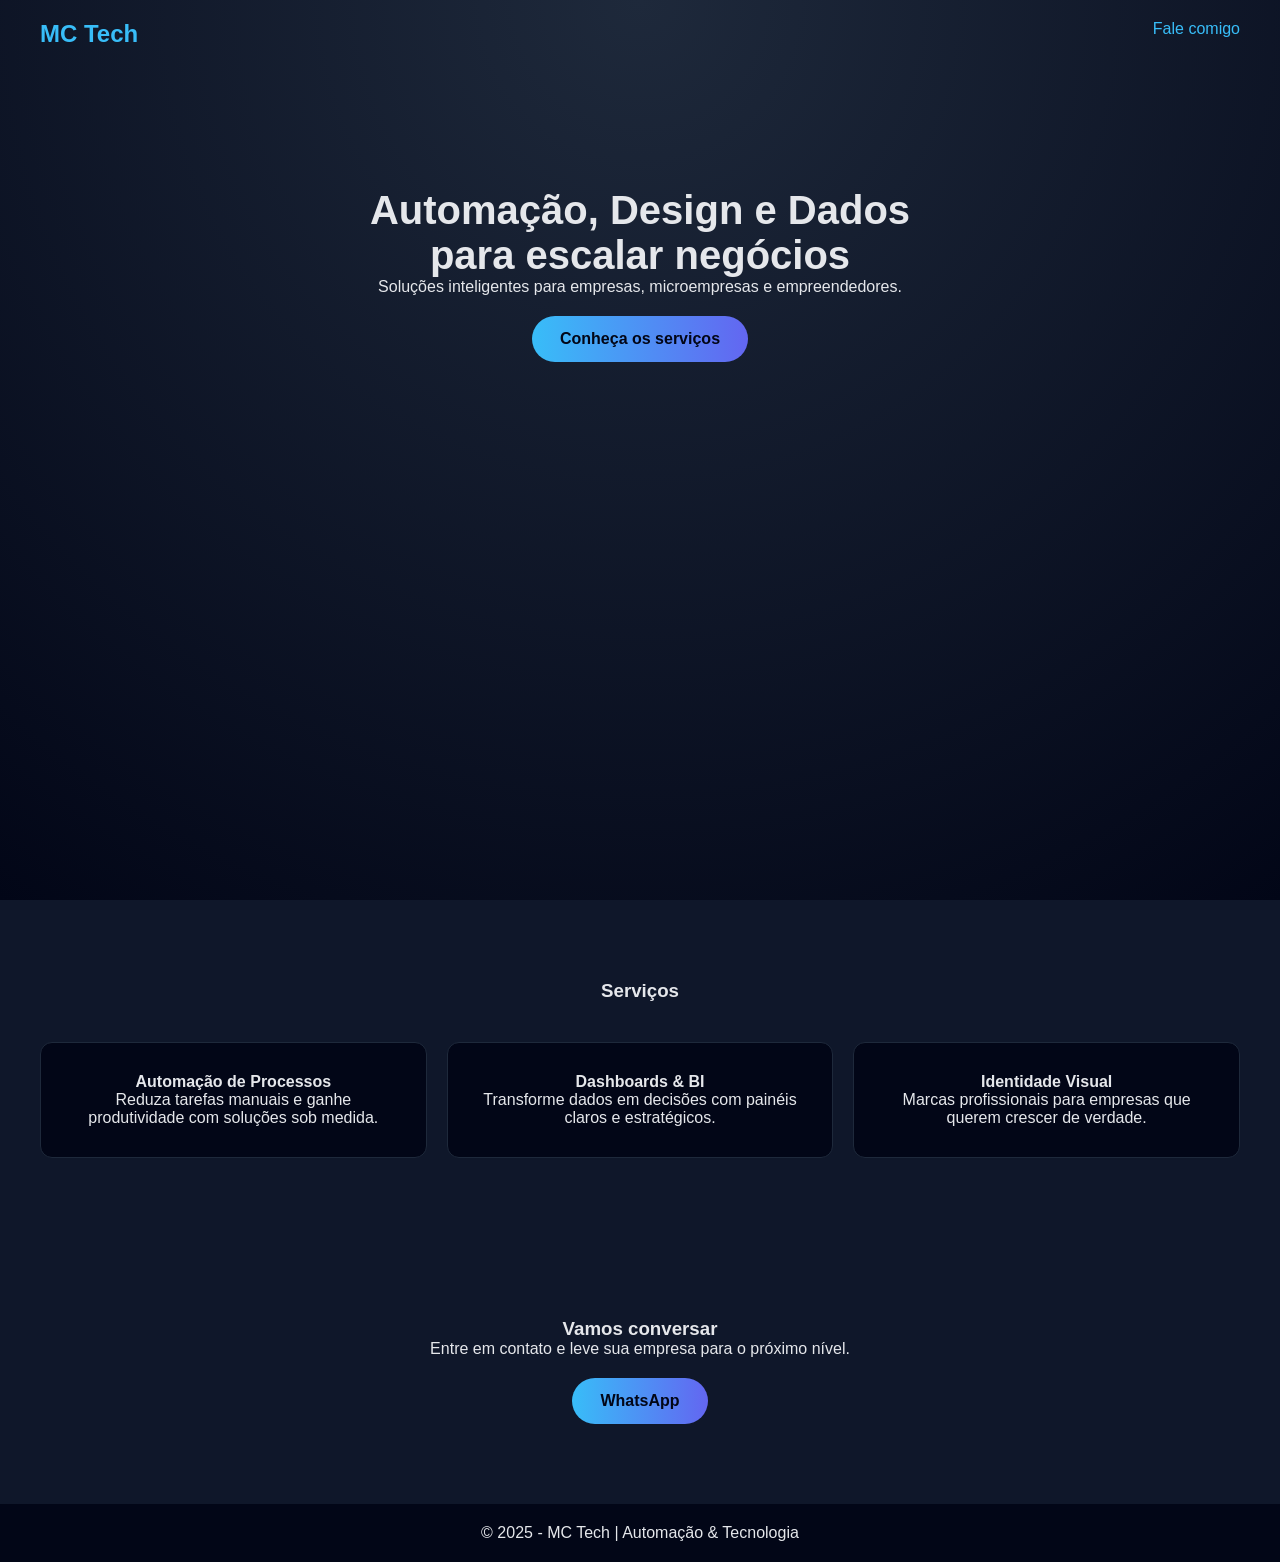
==== index.html @ 1a1c9b62 "Add files via upload" ====
<!DOCTYPE html>
<html lang="pt-BR">
<head>
  <meta charset="UTF-8">
  <title>MC Tech | Automação & Tecnologia</title>
  <meta name="viewport" content="width=device-width, initial-scale=1.0">
  <link rel="stylesheet" href="style.css">
</head>
<body>

<header class="hero">
  <nav class="nav">
    <h1 class="logo">MC Tech</h1>
    <a href="#contato" class="btn">Fale comigo</a>
  </nav>

  <div class="hero-content">
    <h2>Automação, Design e Dados<br>para escalar negócios</h2>
    <p>Soluções inteligentes para empresas, microempresas e empreendedores.</p>
    <a href="#servicos" class="btn-gradient">Conheça os serviços</a>
  </div>
</header>

<section id="servicos" class="section">
  <h3>Serviços</h3>

  <div class="cards">
    <div class="card">
      <h4>Automação de Processos</h4>
      <p>Reduza tarefas manuais e ganhe produtividade com soluções sob medida.</p>
    </div>

    <div class="card">
      <h4>Dashboards & BI</h4>
      <p>Transforme dados em decisões com painéis claros e estratégicos.</p>
    </div>

    <div class="card">
      <h4>Identidade Visual</h4>
      <p>Marcas profissionais para empresas que querem crescer de verdade.</p>
    </div>
  </div>
</section>

<section id="contato" class="section contato">
  <h3>Vamos conversar</h3>
  <p>Entre em contato e leve sua empresa para o próximo nível.</p>

  <a class="btn-gradient" href="https://wa.me/5511978238329" target="_blank">
    WhatsApp
  </a>
</section>

<footer>
  <p>© 2025 - MC Tech | Automação & Tecnologia</p>
</footer>

<script src="script.js"></script>
</body>
</html>
---- style.css ----
* {
  margin: 0;
  padding: 0;
  box-sizing: border-box;
  font-family: 'Inter', sans-serif;
}

body {
  background: #0f172a;
  color: #e5e7eb;
}

.hero {
  min-height: 100vh;
  background: radial-gradient(circle at top, #1e293b, #020617);
}

.nav {
  display: flex;
  justify-content: space-between;
  padding: 20px 40px;
}

.logo {
  color: #38bdf8;
}

.hero-content {
  text-align: center;
  margin-top: 120px;
  padding: 0 20px;
}

.hero-content h2 {
  font-size: 2.5rem;
}

.section {
  padding: 80px 40px;
  text-align: center;
}

.cards {
  display: grid;
  grid-template-columns: repeat(auto-fit, minmax(250px, 1fr));
  gap: 20px;
  margin-top: 40px;
}

.card {
  background: #020617;
  padding: 30px;
  border-radius: 12px;
  border: 1px solid #1e293b;
  transition: 0.3s;
}

.card:hover {
  transform: translateY(-8px);
  border-color: #38bdf8;
}

.btn {
  color: #38bdf8;
  text-decoration: none;
}

.btn-gradient {
  display: inline-block;
  margin-top: 20px;
  padding: 14px 28px;
  border-radius: 30px;
  background: linear-gradient(90deg, #38bdf8, #6366f1);
  color: #020617;
  font-weight: bold;
  text-decoration: none;
}

footer {
  padding: 20px;
  text-align: center;
  background: #020617;
}

/* =======================
   AJUSTES MOBILE
   ======================= */
@media (max-width: 768px) {

  .nav {
    padding: 16px 20px;
  }

  .hero-content {
    margin-top: 80px;
  }

  .hero-content h2 {
    font-size: 1.8rem;
    line-height: 1.3;
  }

  .hero-content p {
    font-size: 1rem;
    margin-top: 12px;
  }

  .btn-gradient {
    padding: 14px 22px;
    font-size: 0.95rem;
  }

  .section {
    padding: 60px 20px;
  }

  .cards {
    grid-template-columns: 1fr;
  }

  .card {
    padding: 24px;
  }

  footer {
    font-size: 0.85rem;
    padding: 16px;
  }
}

/* =======================
   MOBILE PEQUENO (celulares antigos)
   ======================= */
@media (max-width: 480px) {

  .hero-content h2 {
    font-size: 1.5rem;
  }

  .logo {
    font-size: 1.1rem;
  }

  .btn {
    font-size: 0.9rem;
  }
}

@media (max-width: 768px) {
  .nav a {
    padding: 10px 16px;
    border-radius: 20px;
    border: 1px solid #38bdf8;
  }
}

* {
  -webkit-tap-highlight-color: transparent;
}
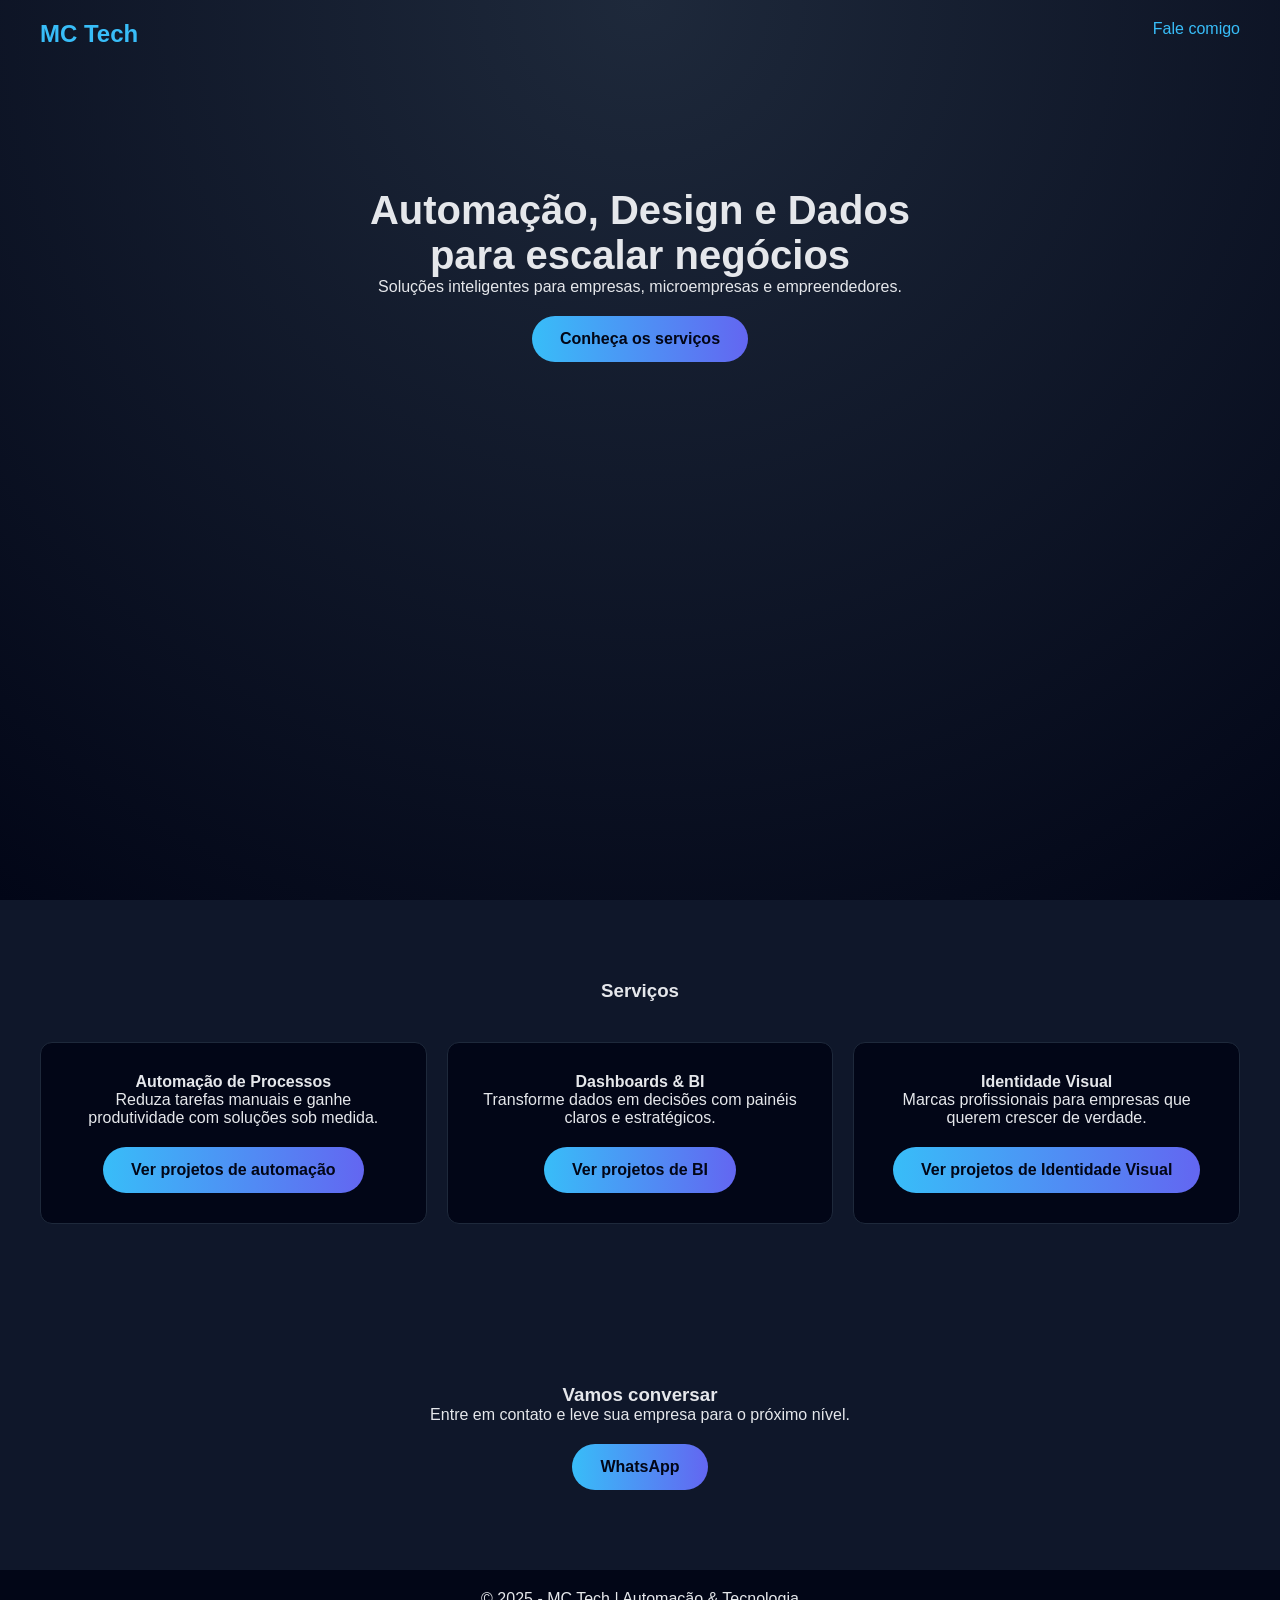
==== commit 99b3c11e: "Enhance services section with project links Added links to automation, BI, and visual identity proje" ====
--- a/index.html
+++ b/index.html
@@ -28,16 +28,19 @@
     <div class="card">
       <h4>Automação de Processos</h4>
       <p>Reduza tarefas manuais e ganhe produtividade com soluções sob medida.</p>
+      <a href="automacao.html" class="btn-gradient">Ver projetos de automação</a>
     </div>
 
     <div class="card">
       <h4>Dashboards & BI</h4>
       <p>Transforme dados em decisões com painéis claros e estratégicos.</p>
+      <a href="bi.html" class="btn-gradient">Ver projetos de BI</a>
     </div>
 
     <div class="card">
       <h4>Identidade Visual</h4>
       <p>Marcas profissionais para empresas que querem crescer de verdade.</p>
+      <a href="identidade-visual.html" class="btn-gradient">Ver projetos de Identidade Visual</a>
     </div>
   </div>
 </section>
@@ -57,4 +60,4 @@
 
 <script src="script.js"></script>
 </body>
-</html>+</html>
